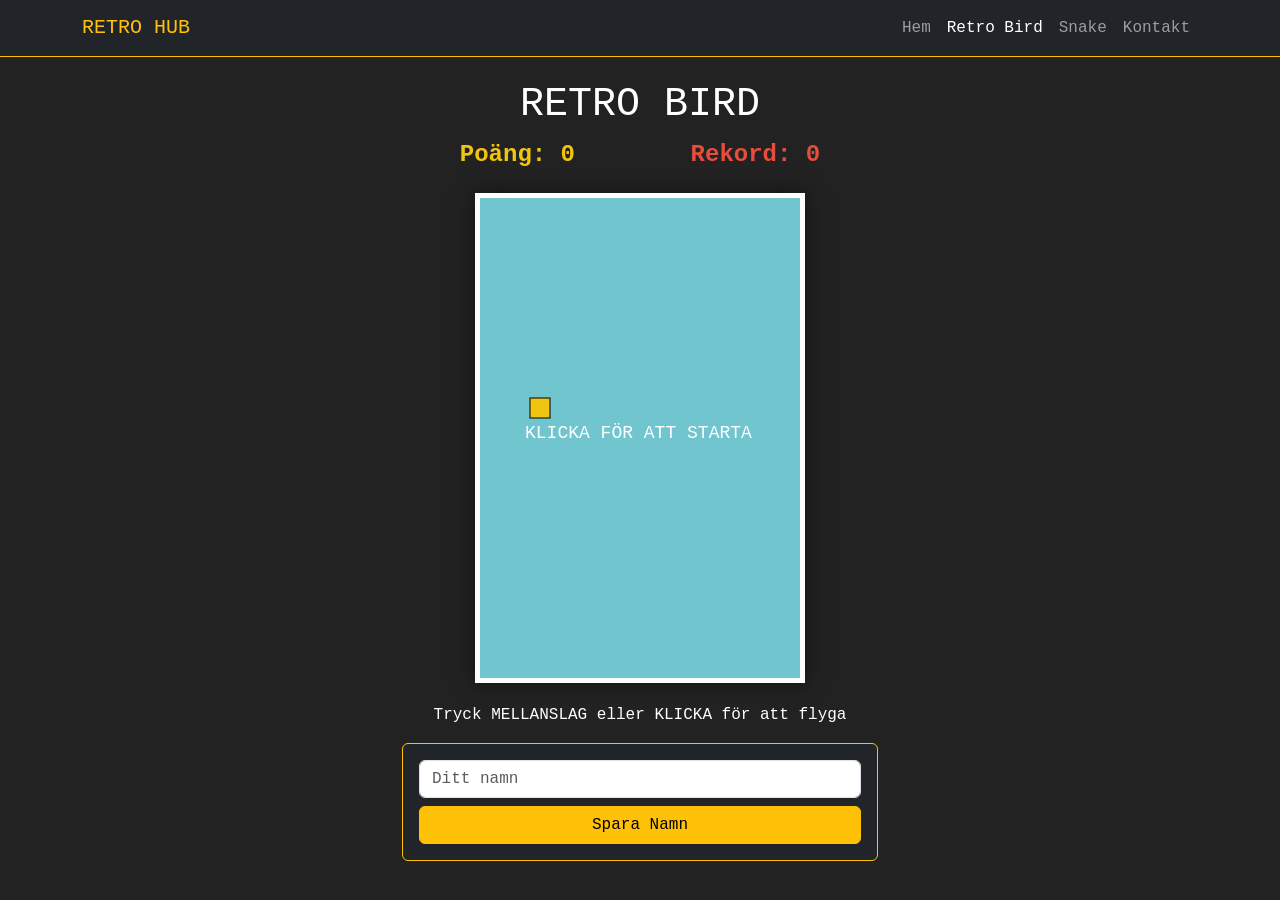
==== bird.html @ 4f86789d "Add files via upload" ====
<!DOCTYPE html>
<html lang="sv">
<head>
    <meta charset="UTF-8">
    <meta name="viewport" content="width=device-width, initial-scale=1.0">
    <title>AI Retro Bird - Nu med poäng som fungerar!</title>
    <link href="https://cdn.jsdelivr.net/npm/bootstrap@5.3.3/dist/css/bootstrap.min.css" rel="stylesheet">
    <style>
        body { background-color: #222; color: white; text-align: center; font-family: 'Courier New', Courier, monospace; }
        canvas { 
            background: #70c5ce; 
            border: 5px solid #fff; 
            display: block; 
            margin: 20px auto; 
            max-width: 90vw;
            box-shadow: 0 0 20px rgba(0,0,0,0.5);
        }
        .game-container { max-width: 500px; margin: 0 auto; }
        .score-container { display: flex; justify-content: space-around; font-size: 1.5rem; color: #f1c40f; font-weight: bold; }
        .high-score { color: #e74c3c; }
    </style>
</head>
<body>
<nav class="navbar navbar-expand-lg navbar-dark bg-dark border-bottom border-warning">
    <div class="container">
        <a class="navbar-brand text-warning" href="index.html">RETRO HUB</a>
        <div class="collapse navbar-collapse" id="navbarNav">
            <ul class="navbar-nav ms-auto">
                <li class="nav-item"><a class="nav-link" href="index.html">Hem</a></li>
                <li class="nav-item"><a class="nav-link active" href="bird.html">Retro Bird</a></li>
                <li class="nav-item"><a class="nav-link" href="snake.html">Snake</a></li>
                <li class="nav-item"><a class="nav-link" href="contact.html">Kontakt</a></li>
            </ul>
        </div>
    </div>
</nav>
<div class="container game-container py-4">
    <h1>RETRO BIRD</h1>
    
    <div class="score-container mb-2">
        <div>Poäng: <span id="score">0</span></div>
        <div class="high-score">Rekord: <span id="highScore">0</span></div>
    </div>
    
    <canvas id="gameCanvas" width="320" height="480"></canvas>
    
    <p>Tryck MELLANSLAG eller KLICKA för att flyga</p>

    <div class="card bg-dark border-warning p-3 mt-2">
        <input type="text" id="playerName" class="form-control mb-2" placeholder="Ditt namn">
        <button class="btn btn-warning" onclick="saveName()">Spara Namn</button>
    </div>
</div>

<script>
    const canvas = document.getElementById("gameCanvas");
    const ctx = canvas.getContext("2d");
    const scoreElement = document.getElementById("score");
    const highScoreElement = document.getElementById("highScore");

    // --- FYSIK-INSTÄLLNINGAR (Långsamt och bra) ---
    let bird = { x: 50, y: 200, w: 20, h: 20, gravity: 0.18, lift: -4.5, velocity: 0 };
    let pipes = [];
    let frameCount = 0;
    let score = 0;
    let gameStarted = false;

    // Hämta Highscore
    let highScore = localStorage.getItem("birdHighScore") || 0;
    highScoreElement.textContent = highScore;

    function jump() {
        if (!gameStarted) {
            gameStarted = true;
        }
        bird.velocity = bird.lift;
    }

    document.addEventListener("keydown", (e) => { if (e.code === "Space") jump(); });
    canvas.addEventListener("mousedown", jump);

    function draw() {
        ctx.fillStyle = "#70c5ce";
        ctx.fillRect(0, 0, canvas.width, canvas.height);

        if (!gameStarted) {
            ctx.fillStyle = "white";
            ctx.font = "18px 'Courier New'";
            ctx.fillText("KLICKA FÖR ATT STARTA", 45, canvas.height / 2);
            drawBird();
            requestAnimationFrame(draw);
            return;
        }

        bird.velocity += bird.gravity;
        bird.y += bird.velocity;
        drawBird();

        // Skapa rör
        if (frameCount % 130 === 0) { 
            let gap = 160; 
            let topHeight = Math.random() * (canvas.height - gap - 100) + 50;
            // Lade till 'passed: false' för att hålla koll på poängen
            pipes.push({ x: canvas.width, top: topHeight, bottom: topHeight + gap, passed: false });
        }

        ctx.fillStyle = "#2ecc71";
        pipes.forEach((p) => {
            p.x -= 1.3; 
            
            ctx.fillRect(p.x, 0, 50, p.top);
            ctx.fillRect(p.x, p.bottom, 50, canvas.height - p.bottom);

            // Kolla kollision
            if (bird.x < p.x + 50 && bird.x + bird.w > p.x &&
                (bird.y < p.top || bird.y + bird.h > p.bottom)) {
                gameOver();
            }

            // --- NY POÄNGRÄKNING ---
            // Om fågelns X-position är större än rörets X-position + dess bredd
            // OCH vi inte redan har räknat poäng för detta rör
            if (bird.x > p.x + 50 && !p.passed) {
                score++;
                p.passed = true; // Markera som avklarat!
                scoreElement.textContent = score;
            }
        });

        if (pipes.length > 0 && pipes[0].x < -50) pipes.shift();
        if (bird.y + bird.h > canvas.height || bird.y < 0) gameOver();

        frameCount++;
        requestAnimationFrame(draw);
    }

    function drawBird() {
        ctx.fillStyle = "#f1c40f";
        ctx.fillRect(bird.x, bird.y, bird.w, bird.h);
        ctx.strokeStyle = "black";
        ctx.strokeRect(bird.x, bird.y, bird.w, bird.h);
    }

    function gameOver() {
        if (score > highScore) {
            highScore = score;
            localStorage.setItem("birdHighScore", highScore);
            highScoreElement.textContent = highScore;
        }
        bird.y = 200; bird.velocity = 0; pipes = []; score = 0;
        scoreElement.textContent = score; frameCount = 0;
        gameStarted = false;
    }

    function saveName() {
        let name = document.getElementById("playerName").value;
        if(name) alert("Namn sparat: " + name);
    }

    draw();
</script>

</body>
</html>
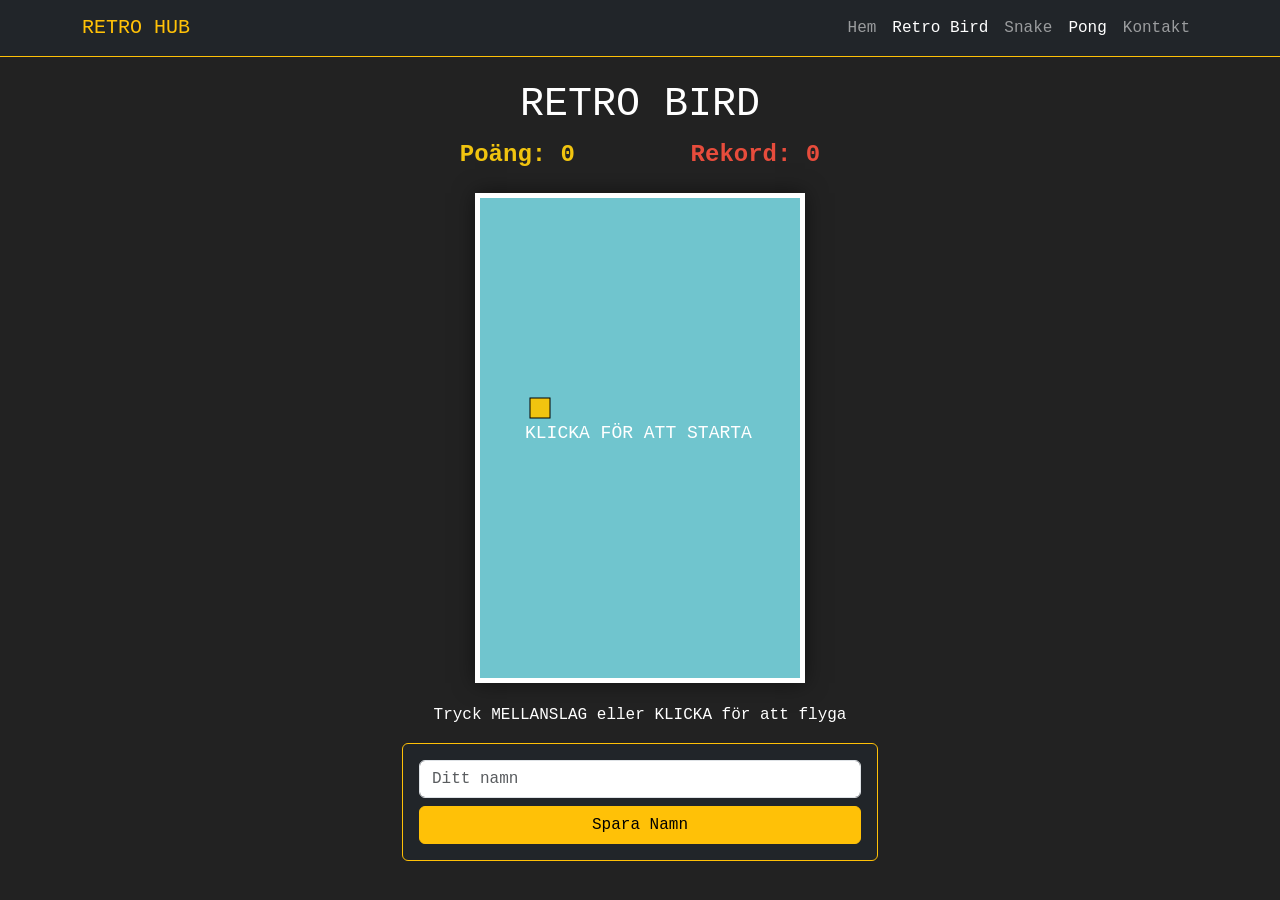
==== commit db3819b5: "glömde spara" ====
--- a/bird.html
+++ b/bird.html
@@ -29,6 +29,7 @@
                 <li class="nav-item"><a class="nav-link" href="index.html">Hem</a></li>
                 <li class="nav-item"><a class="nav-link active" href="bird.html">Retro Bird</a></li>
                 <li class="nav-item"><a class="nav-link" href="snake.html">Snake</a></li>
+                <li class="nav-item"><a class="nav-link active" href="pong.html">Pong</a></li>
                 <li class="nav-item"><a class="nav-link" href="contact.html">Kontakt</a></li>
             </ul>
         </div>
